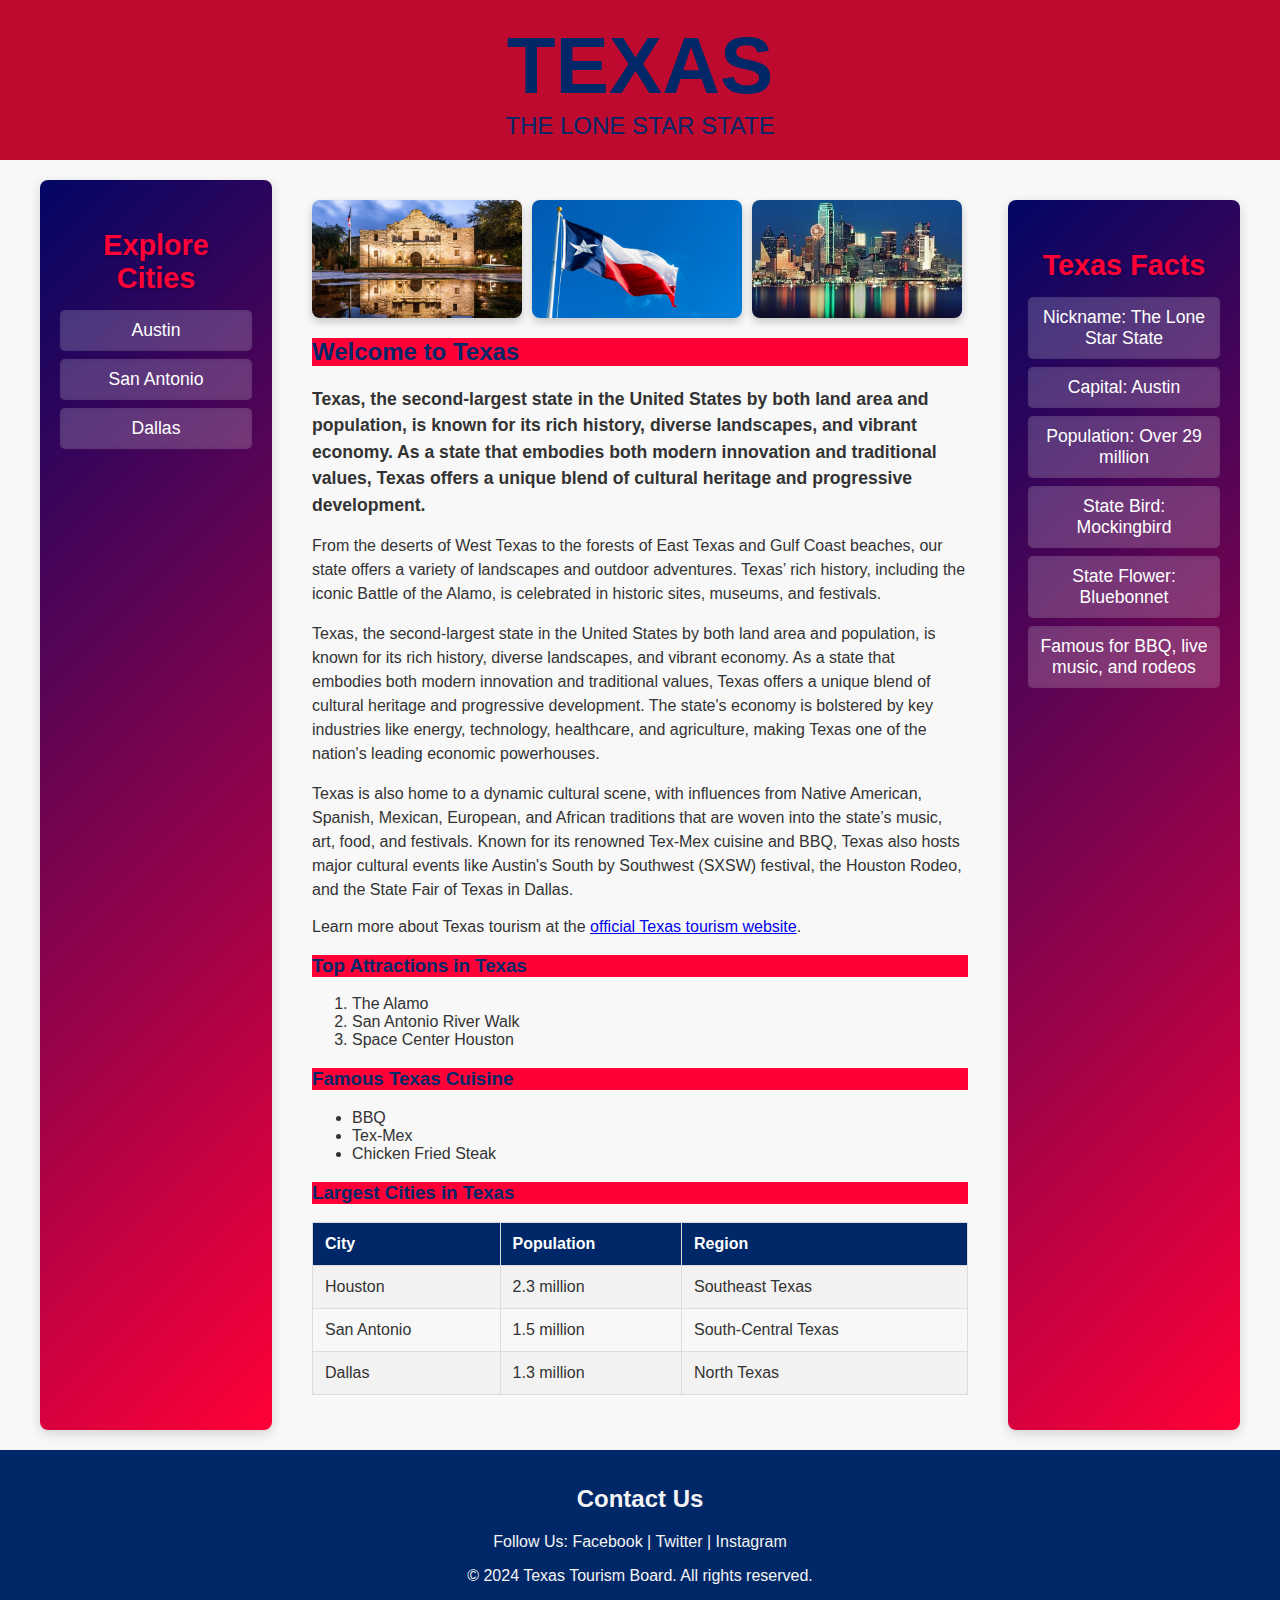
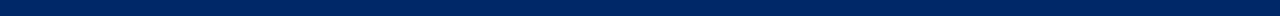
==== index.html @ 8ab3de41 "Add files via upload" ====
<!DOCTYPE html>
<html lang="en">

<head>
    <meta charset="UTF-8">
    <meta name="viewport" content="width=device-width, initial-scale=1.0">
    <title>Texas</title>
    <link href="styles.css" rel="stylesheet">
</head>

<body>

    <header id="main-header">
        <h1>Texas</h1>
        <p>The Lone Star State</p>
    </header>

    <div class="layout">
        <!-- Updated Navigation Section -->
        <nav class="explore-cities">
            <h3>Explore Cities</h3>
            <ul>
                <li><a href="austin.html" target="_blank">Austin</a></li>
                <li><a href="san-antonio.html" target="_blank">San Antonio</a></li>
                <li><a href="dallas.html" target="_blank">Dallas</a></li>
            </ul>
        </nav>

        <!-- Main Section with Images -->
        <main class="main-content">
            <!-- Image Gallery -->
            <div class="image-gallery">
                <img src="images/alamo.jpg" alt="Alamo">
                <img src="images/flag.jpg" alt="Texas Flag">
                <img src="images/skyline.jpg" alt="Texas Skyline">
            </div>

            <h2 class="welcometotexas">Welcome to Texas</h2>
            <p class="intro-text">Texas, the second-largest state in the United States by both land area and population,
                is known for its
                rich history, diverse landscapes, and vibrant economy. As a state that embodies both modern innovation
                and traditional values, Texas offers a unique blend of cultural heritage and progressive development.
            </p>

            <p class="intro-text">From the deserts of West Texas to the forests of East Texas and Gulf Coast beaches,
                our state offers a
                variety of landscapes and outdoor adventures. Texas’ rich history, including the iconic Battle of the
                Alamo, is celebrated in historic sites, museums, and festivals.</p>

            <p class="intro-text">Texas, the second-largest state in the United States by both land area and population,
                is known for its
                rich history, diverse landscapes, and vibrant economy. As a state that embodies both modern innovation
                and traditional values, Texas offers a unique blend of cultural heritage and progressive development.
                The state's economy is bolstered by key industries like energy, technology, healthcare, and agriculture,
                making Texas one of the nation's leading economic powerhouses.</p>

            <p class="intro-text">Texas is also home to a dynamic cultural scene, with influences from Native American,
                Spanish, Mexican, European, and African traditions that are woven into the state’s music, art, food, and
                festivals. Known for its renowned Tex-Mex cuisine and BBQ, Texas also hosts major cultural events like
                Austin's South by Southwest (SXSW) festival, the Houston Rodeo, and the State Fair of Texas in Dallas.
            </p>


            <!-- External Link -->
            <p>Learn more about Texas tourism at the <a href="https://traveltexas.com" target="_blank">official Texas
                    tourism website</a>.</p>

            <!-- Ordered List -->
            <h3>Top Attractions in Texas</h3>
            <ol>
                <li>The Alamo</li>
                <li>San Antonio River Walk</li>
                <li>Space Center Houston</li>
            </ol>

            <!-- Unordered List -->
            <h3>Famous Texas Cuisine</h3>
            <ul>
                <li>BBQ</li>
                <li>Tex-Mex</li>
                <li>Chicken Fried Steak</li>
            </ul>

            <!-- Table with Styled Population Data -->
            <h3>Largest Cities in Texas</h3>
            <table>
                <tr>
                    <th>City</th>
                    <th>Population</th>
                    <th>Region</th>
                </tr>
                <tr>
                    <td>Houston</td>
                    <td>2.3 million</td>
                    <td>Southeast Texas</td>
                </tr>
                <tr>
                    <td>San Antonio</td>
                    <td>1.5 million</td>
                    <td>South-Central Texas</td>
                </tr>
                <tr>
                    <td>Dallas</td>
                    <td>1.3 million</td>
                    <td>North Texas</td>
                </tr>
            </table>
        </main>

        <!-- Fancy Texas Facts Section -->
        <aside class="texas-facts">
            <h3>Texas Facts</h3>
            <ul>
                <li>Nickname: The Lone Star State</li>
                <li>Capital: Austin</li>
                <li>Population: Over 29 million</li>
                <li>State Bird: Mockingbird</li>
                <li>State Flower: Bluebonnet</li>
                <li>Famous for BBQ, live music, and rodeos</li>
            </ul>
        </aside>
    </div>

    <footer>
        <h2><a href="form.html" target="_blank">Contact Us</a></h2>
        <p>Follow Us:
            <a href="https://facebook.com" target="_blank">Facebook</a> |
            <a href="https://twitter.com" target="_blank">Twitter</a> |
            <a href="https://instagram.com" target="_blank">Instagram</a>
        </p>
        <p>© 2024 Texas Tourism Board. All rights reserved.</p>
    </footer>

</body>

</html>
---- styles.css ----
/* Global Font Declaration */
body {
    font-family: Arial, sans-serif;
    background-color: #f8f8f8;
    color: #333;
    margin: 0;
    padding: 0;
}

main h2 {
    color: #002868;
    font-size: largest;
    background-color: #ff0037;
}

main h3 {
    color: #002868;
    font-size: largest;
    background-color: #ff0037;
}

/* Header */
#main-header {
    background-color: #bf0a30;
    color: white;
    text-align: center;
    padding: 20px;
    position: relative;
}

header h1 {
    font-size: 5em;
    margin: 0;
    text-transform: uppercase;
    color: #002868;
}

header p {
    font-size: 1.5em;
    margin: 0;
    text-transform: uppercase;
    color: #002868;
}

/* Layout */
.layout {
    display: grid;
    grid-template-areas:
        "nav main aside";
    grid-template-columns: 1fr 3fr 1fr;
    gap: 20px;
    max-width: 1200px;
    margin: auto;
    padding: 20px;
}

.welcometotexas {
    color: #002868;
    font-size: largest;
    background-color: #ff0037;
}

/* Fancy Navigation (Explore Cities) */
.explore-cities {
    grid-area: nav;
    background: linear-gradient(135deg, #020664, #ff0037);
    color: rgb(255, 207, 207);
    padding: 20px;
    border-radius: 8px;
    box-shadow: 0 4px 12px rgba(0, 0, 0, 0.15);
    text-align: center;
}

.explore-cities h3 {
    font-size: 1.8em;
    margin-bottom: 15px;
    color: #ff0037;
    text-shadow: 1px 1px 3px rgba(0, 0, 0, 0.3);
}

.explore-cities ul {
    list-style-type: none;
    padding: 0;
    margin: 0;
}

.explore-cities ul li {
    background: rgba(255, 255, 255, 0.2);
    padding: 10px;
    margin: 8px 0;
    border-radius: 5px;
    box-shadow: inset 0 0 5px rgba(0, 0, 0, 0.1);
}

.explore-cities ul li:hover {
    background: rgba(255, 255, 255, 0.3);
    transition: background 0.3s ease;
}

.explore-cities ul li a {
    color: white;
    text-decoration: none;
    font-size: 1.1em;
}

.explore-cities ul li a:hover {
    text-decoration: underline;
}

/* Main Content */
.main-content {
    grid-area: main;
    padding: 20px;
}

.intro-text {
    margin-bottom: 15px;
}

/* Hover Effect for Links */
a:hover {
    color: #bf0a30;
}

/* Image Gallery */
.image-gallery {
    display: flex;
    gap: 10px;
    margin-bottom: 20px;
}

.image-gallery img {
    width: 32%;
    border-radius: 8px;
    box-shadow: 0 4px 8px rgba(0, 0, 0, 0.2);
}

/* Styled Table */
table {
    width: 100%;
    border-collapse: collapse;
    margin-top: 15px;
    margin-bottom: 15px;
}

th,
td {
    padding: 12px;
    text-align: left;
    border: 1px solid #ddd;
}

th {
    background-color: #002868;
    color: white;
}

tr:nth-child(even) {
    background-color: #f2f2f2;
}

tr:hover {
    background-color: #ddd;
}

/* Fancy Texas Facts Styling */
.texas-facts {
    grid-area: aside;
    background: linear-gradient(135deg, #020664, #ff0037);
    color: rgb(255, 255, 255);
    padding: 20px;
    border-radius: 8px;
    box-shadow: 0 4px 12px rgba(0, 0, 0, 0.15);
    margin-top: 20px;
    text-align: center;
}

.texas-facts h3 {
    font-size: 1.8em;
    margin-bottom: 15px;
    color: #ff0037;
    text-shadow: 1px 1px 3px rgba(0, 0, 0, 0.3);
}

.texas-facts ul {
    list-style-type: none;
    padding: 0;
    font-size: 1.1em;
    margin: 0;
}

.texas-facts ul li {
    background: rgba(255, 255, 255, 0.2);
    padding: 10px;
    margin: 8px 0;
    border-radius: 5px;
    box-shadow: inset 0 0 5px rgba(0, 0, 0, 0.1);
}

.texas-facts ul li:hover {
    background: rgba(255, 255, 255, 0.3);
    transition: background 0.3s ease;
}

/* Footer */
footer {
    background-color: #002868;
    color: white;
    text-align: center;
    padding: 15px;
}

footer p,
footer a {
    color: #f4f4f4;
    text-decoration: none;
}

footer a:hover {
    text-decoration: underline;
}

/* Refined Intro Text Styling */
.intro-text {
    margin-bottom: 10px;
    line-height: 1.5;
    font-size: 1em;
}

.intro-text strong {
    color: #bf0a30;
    /* Texas theme color */
    font-weight: bold;
}

.intro-text em {
    color: #002868;
    /* Complementary color for emphasis */
    font-style: italic;
}

.intro-text:first-of-type {
    font-size: 1.1em;
    font-weight: bold;
}

/* Form Styling */
form {
    display: flex;
    flex-direction: column;
    gap: 15px;
    max-width: 400px;
    margin-top: 20px;
}

label {
    font-weight: bold;
}

input[type="text"],
input[type="email"],
textarea {
    padding: 8px;
    border: 1px solid #ccc;
    border-radius: 5px;
    font-size: 1em;
    width: 100%;
    box-sizing: border-box;
}

textarea {
    resize: vertical;
}

button[type="submit"] {
    padding: 10px;
    background-color: #bf0a30;
    color: white;
    border: none;
    border-radius: 5px;
    font-size: 1.1em;
    cursor: pointer;
}

button[type="submit"]:hover {
    background-color: #a00c29;
}
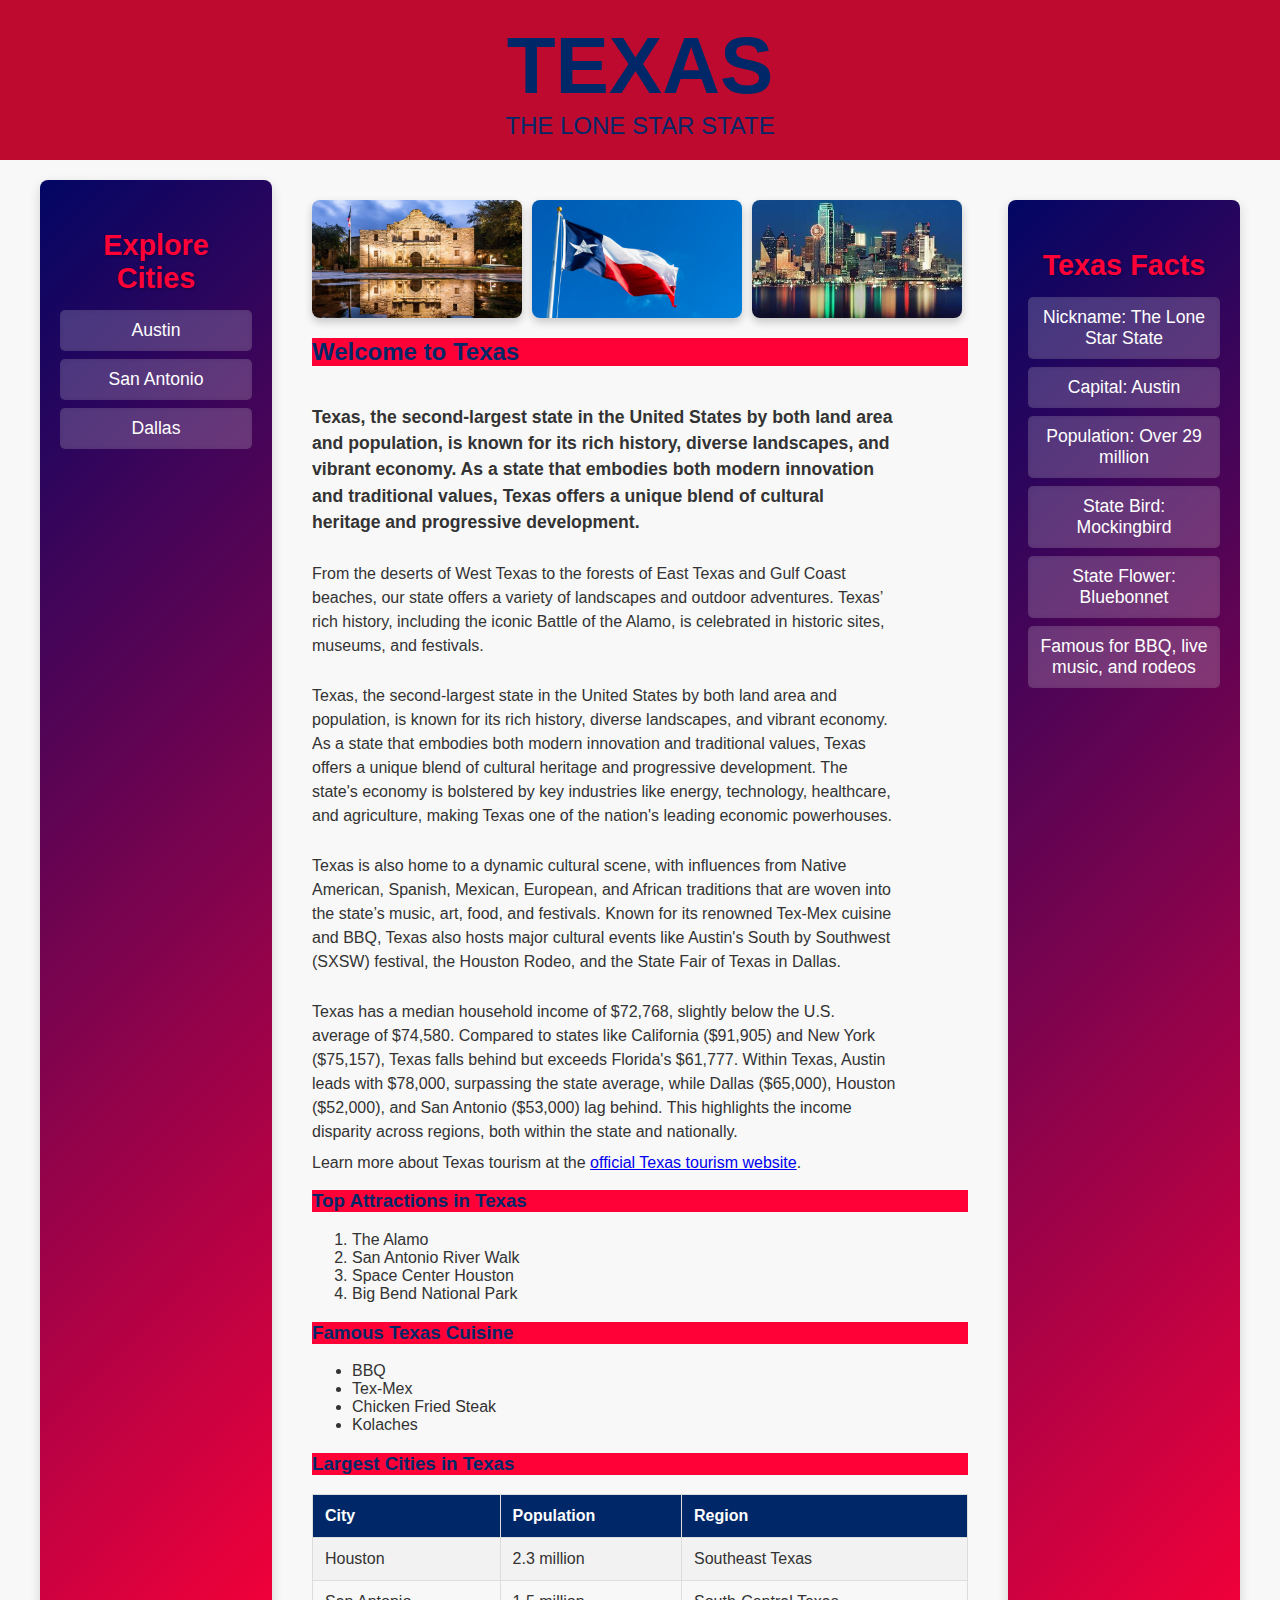
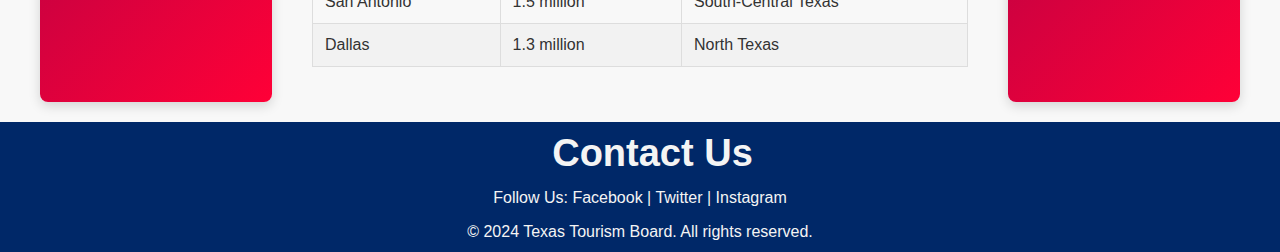
==== commit 3d8bbae0: "Update index.html" ====
--- a/index.html
+++ b/index.html
@@ -26,51 +26,71 @@
             </ul>
         </nav>
 
-        <!-- Main Section with Images -->
+
         <main class="main-content">
-            <!-- Image Gallery -->
-            <div class="image-gallery">
-                <img src="images/alamo.jpg" alt="Alamo">
-                <img src="images/flag.jpg" alt="Texas Flag">
-                <img src="images/skyline.jpg" alt="Texas Skyline">
-            </div>
+            <section>
+                <div class="image-gallery">
+                    <img src="images/alamo.jpg" alt="Alamo">
+                    <img src="images/flag.jpg" alt="Texas Flag">
+                    <img src="images/skyline.jpg" alt="Texas Skyline">
+                </div>
 
-            <h2 class="welcometotexas">Welcome to Texas</h2>
-            <p class="intro-text">Texas, the second-largest state in the United States by both land area and population,
-                is known for its
-                rich history, diverse landscapes, and vibrant economy. As a state that embodies both modern innovation
-                and traditional values, Texas offers a unique blend of cultural heritage and progressive development.
-            </p>
+                <h2 class="welcometotexas">Welcome to Texas</h2>
+                <p class="intro-text">Texas, the second-largest state in the United States by both land area and
+                    population,
+                    is known for its
+                    rich history, diverse landscapes, and vibrant economy. As a state that embodies both modern
+                    innovation
+                    and traditional values, Texas offers a unique blend of cultural heritage and progressive
+                    development.
+                </p>
 
-            <p class="intro-text">From the deserts of West Texas to the forests of East Texas and Gulf Coast beaches,
-                our state offers a
-                variety of landscapes and outdoor adventures. Texas’ rich history, including the iconic Battle of the
-                Alamo, is celebrated in historic sites, museums, and festivals.</p>
+                <p class="intro-text">From the deserts of West Texas to the forests of East Texas and Gulf Coast
+                    beaches,
+                    our state offers a
+                    variety of landscapes and outdoor adventures. Texas’ rich history, including the iconic Battle of
+                    the
+                    Alamo, is celebrated in historic sites, museums, and festivals.</p>
 
-            <p class="intro-text">Texas, the second-largest state in the United States by both land area and population,
-                is known for its
-                rich history, diverse landscapes, and vibrant economy. As a state that embodies both modern innovation
-                and traditional values, Texas offers a unique blend of cultural heritage and progressive development.
-                The state's economy is bolstered by key industries like energy, technology, healthcare, and agriculture,
-                making Texas one of the nation's leading economic powerhouses.</p>
+                <p class="intro-text">Texas, the second-largest state in the United States by both land area and
+                    population,
+                    is known for its
+                    rich history, diverse landscapes, and vibrant economy. As a state that embodies both modern
+                    innovation
+                    and traditional values, Texas offers a unique blend of cultural heritage and progressive
+                    development.
+                    The state's economy is bolstered by key industries like energy, technology, healthcare, and
+                    agriculture,
+                    making Texas one of the nation's leading economic powerhouses.</p>
 
-            <p class="intro-text">Texas is also home to a dynamic cultural scene, with influences from Native American,
-                Spanish, Mexican, European, and African traditions that are woven into the state’s music, art, food, and
-                festivals. Known for its renowned Tex-Mex cuisine and BBQ, Texas also hosts major cultural events like
-                Austin's South by Southwest (SXSW) festival, the Houston Rodeo, and the State Fair of Texas in Dallas.
-            </p>
+                <p class="intro-text">Texas is also home to a dynamic cultural scene, with influences from Native
+                    American,
+                    Spanish, Mexican, European, and African traditions that are woven into the state’s music, art, food,
+                    and
+                    festivals. Known for its renowned Tex-Mex cuisine and BBQ, Texas also hosts major cultural events
+                    like
+                    Austin's South by Southwest (SXSW) festival, the Houston Rodeo, and the State Fair of Texas in
+                    Dallas.
+                </p>
 
+                <p class="intro-text">Texas has a median household income of $72,768, slightly below the U.S. average of
+                    $74,580. Compared to states like California ($91,905) and New York ($75,157), Texas falls behind but
+                    exceeds Florida's $61,777. Within Texas, Austin leads with $78,000, surpassing the state average,
+                    while Dallas ($65,000), Houston ($52,000), and San Antonio ($53,000) lag behind. This highlights the
+                    income disparity across regions, both within the state and nationally.</p>
 
-            <!-- External Link -->
-            <p>Learn more about Texas tourism at the <a href="https://traveltexas.com" target="_blank">official Texas
-                    tourism website</a>.</p>
-
+                <!-- External Link -->
+                <p>Learn more about Texas tourism at the <a href="https://traveltexas.com" target="_blank">official
+                        Texas
+                        tourism website</a>.</p>
+            </section>
             <!-- Ordered List -->
             <h3>Top Attractions in Texas</h3>
             <ol>
                 <li>The Alamo</li>
                 <li>San Antonio River Walk</li>
                 <li>Space Center Houston</li>
+                <li>Big Bend National Park</li>
             </ol>
 
             <!-- Unordered List -->
@@ -79,6 +99,7 @@
                 <li>BBQ</li>
                 <li>Tex-Mex</li>
                 <li>Chicken Fried Steak</li>
+                <li>Kolaches</li>
             </ul>
 
             <!-- Table with Styled Population Data -->
@@ -123,6 +144,8 @@
 
     <footer>
         <h2><a href="form.html" target="_blank">Contact Us</a></h2>
+        <br>
+        <br>
         <p>Follow Us:
             <a href="https://facebook.com" target="_blank">Facebook</a> |
             <a href="https://twitter.com" target="_blank">Twitter</a> |
@@ -133,4 +156,4 @@
 
 </body>
 
-</html>+</html>
--- a/styles.css
+++ b/styles.css
@@ -17,6 +17,7 @@
     color: #002868;
     font-size: largest;
     background-color: #ff0037;
+
 }
 
 /* Header */
@@ -204,12 +205,24 @@
 
 /* Footer */
 footer {
+    position: relative;
+    height: 100px;
+    padding: 20px;
     background-color: #002868;
     color: white;
     text-align: center;
     padding: 15px;
 }
 
+footer h2 {
+    position: absolute;
+    top: 10px;
+    right: 5px;
+    left: 30px;
+    margin: 0;
+    font-size: 38px;
+}
+
 footer p,
 footer a {
     color: #f4f4f4;
@@ -220,12 +233,18 @@
     text-decoration: underline;
 }
 
-/* Refined Intro Text Styling */
 .intro-text {
     margin-bottom: 10px;
     line-height: 1.5;
     font-size: 1em;
-}
+    float: left;
+    width: 89%;
+}
+
+.intro-text+* {
+    clear: both;
+}
+
 
 .intro-text strong {
     color: #bf0a30;
@@ -235,7 +254,6 @@
 
 .intro-text em {
     color: #002868;
-    /* Complementary color for emphasis */
     font-style: italic;
 }
 
@@ -275,7 +293,7 @@
 button[type="submit"] {
     padding: 10px;
     background-color: #bf0a30;
-    color: white;
+    color: rgb(248, 245, 245);
     border: none;
     border-radius: 5px;
     font-size: 1.1em;
@@ -284,4 +302,4 @@
 
 button[type="submit"]:hover {
     background-color: #a00c29;
-}+}
